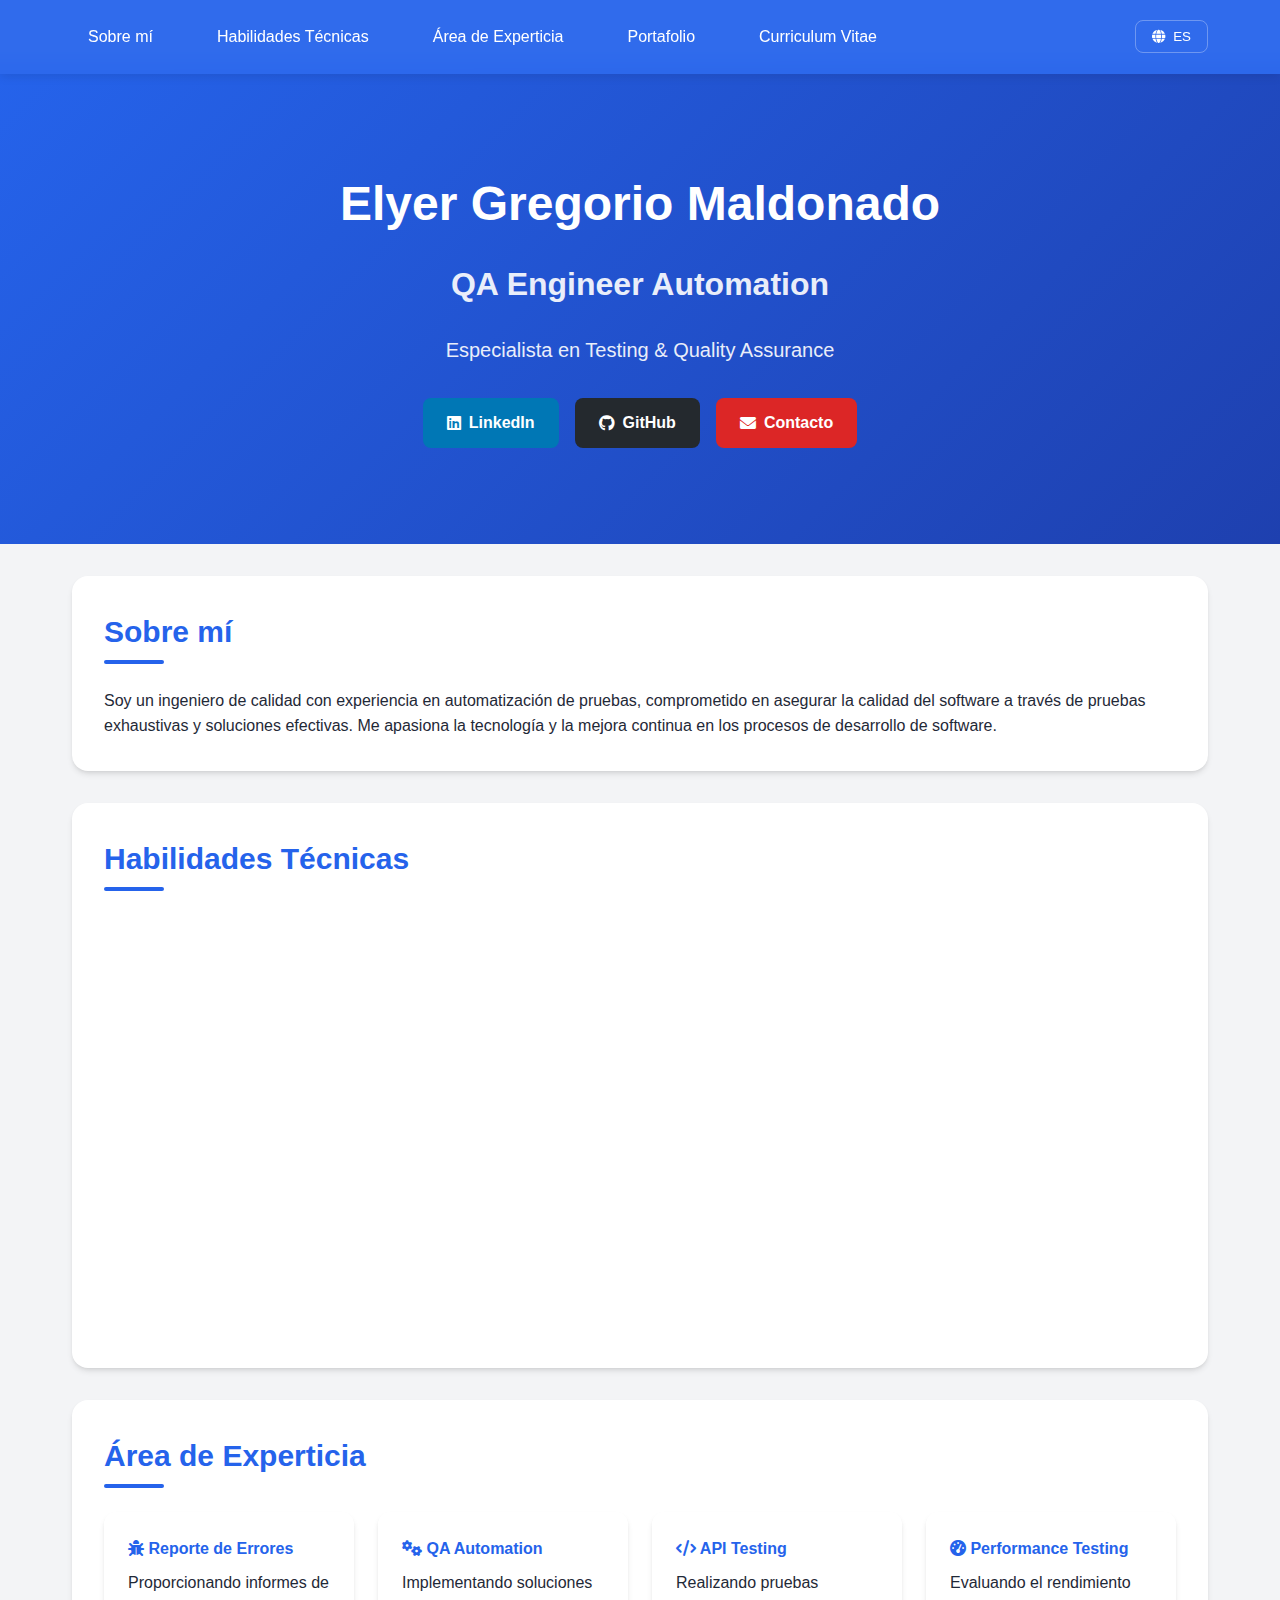
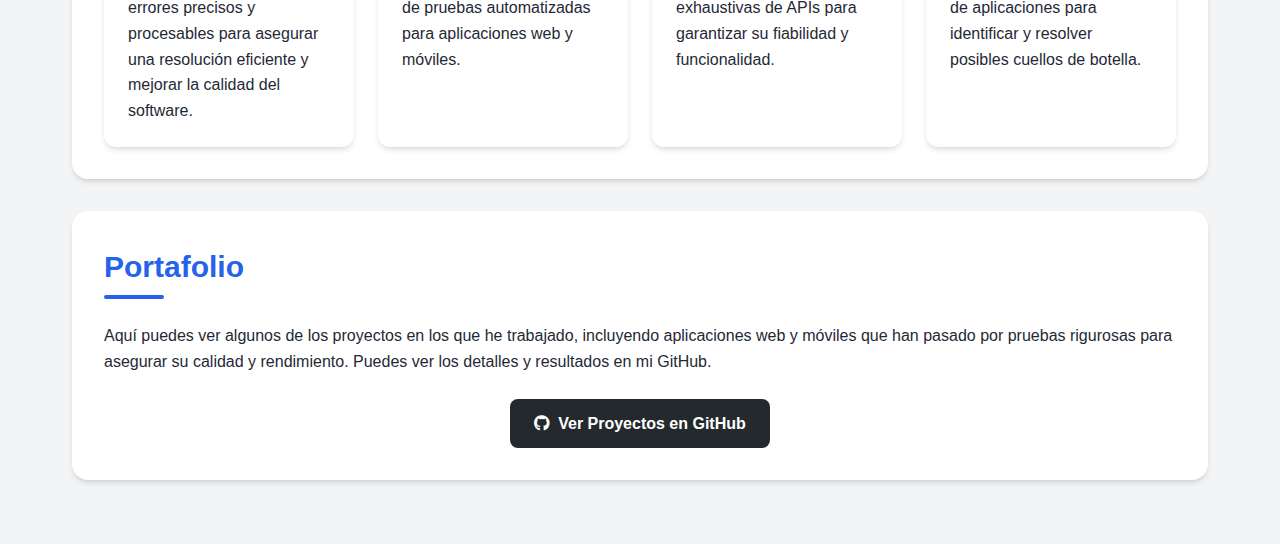
==== index.html @ 2f4ef57c "Add files via upload" ====
<!DOCTYPE html>
<html lang="es">
<head>
    <meta charset="UTF-8">
    <meta name="viewport" content="width=device-width, initial-scale=1.0">
    <title>Elyer Gregorio Maldonado - QA Engineer Automation</title>
    <link href="https://cdnjs.cloudflare.com/ajax/libs/font-awesome/6.0.0/css/all.min.css" rel="stylesheet">
    <link href="css/styles.css" rel="stylesheet">
</head>
<body>
    <nav class="nav-header">
        <div class="nav-container">
            <div class="nav-menu">
                <a href="#about" class="nav-item">Sobre mí</a>
                <a href="#skills" class="nav-item">Habilidades Técnicas</a>
                <a href="#expertise" class="nav-item">Área de Experticia</a>
                <a href="#portfolio" class="nav-item">Portafolio</a>
                <a href="https://e-gregorio.github.io/qa-automation-cv/" class="nav-item">Curriculum Vitae</a>
            </div>
            <div class="language-selector">
                <button class="language-btn">
                    <i class="fas fa-globe"></i>
                    ES
                </button>
                <div class="language-options">
                    <a href="?lang=es" class="language-option">Español</a>
                    <a href="?lang=en" class="language-option">English</a>
                    <a href="?lang=fr" class="language-option">Français</a>
                </div>
            </div>
        </div>
    </nav>

    <header class="hero">
        <div class="hero-content">
            <h1>Elyer Gregorio Maldonado</h1>
            <h2>QA Engineer Automation</h2>
            <p>Especialista en Testing & Quality Assurance</p>
            <div class="social-links">
                <a href="https://www.linkedin.com" target="_blank" class="social-button linkedin-btn">
                    <i class="fab fa-linkedin"></i> LinkedIn
                </a>
                <a href="https://github.com/E-Gregorio" target="_blank" class="social-button github-btn">
                    <i class="fab fa-github"></i> GitHub
                </a>
                <a href="mailto:elyer.g.maldonado@gmail.com" class="social-button contact-btn">
                    <i class="fas fa-envelope"></i> Contacto
                </a>
            </div>
        </div>
    </header>

    <main class="main-content">
        <section id="about" class="section">
            <h2 class="section-title">Sobre mí</h2>
            <p>Soy un ingeniero de calidad con experiencia en automatización de pruebas, comprometido en asegurar la calidad del software a través de pruebas exhaustivas y soluciones efectivas. Me apasiona la tecnología y la mejora continua en los procesos de desarrollo de software.</p>
        </section>

        <section id="skills" class="section">
            <h2 class="section-title">Habilidades Técnicas</h2>
            <div class="skills-grid">
                <div class="skill-card" data-skill="automation">
                    <h3><i class="fas fa-robot"></i> Automatización de Pruebas</h3>
                    <ul>
                        <li>Playwright (TypeScript)</li>
                        <li>Cucumber (Gherkin)</li>
                        <li>JMeter</li>
                    </ul>
                </div>
                <div class="skill-card" data-skill="ciCd">
                    <h3><i class="fas fa-sync"></i> CI/CD</h3>
                    <ul>
                        <li>Jenkins</li>
                        <li>GitHub Actions</li>
                        <li>GitLab CI</li>
                        <li>CircleCI</li>
                    </ul>
                </div>
                <div class="skill-card" data-skill="testing">
                    <h3><i class="fas fa-check-circle"></i> Testing</h3>
                    <ul>
                        <li>Funcional</li>
                        <li>No Funcional</li>
                        <li>Mantenimiento</li>
                    </ul>
                </div>
                <div class="skill-card" data-skill="databases">
                    <h3><i class="fas fa-database"></i> Base de datos</h3>
                    <ul>
                        <li>SQL</li>
                        <li>MySQL</li>
                    </ul>
                </div>
                <div class="skill-card" data-skill="testManagement">
                    <h3><i class="fas fa-tasks"></i> Gestión de Pruebas</h3>
                    <ul>
                        <li>JIRA</li>
                        <li>Xray</li>
                    </ul>
                </div>
                <div class="skill-card" data-skill="agile">
                    <h3><i class="fas fa-chart-line"></i> Metodologías Ágiles</h3>
                    <ul>
                        <li>Scrum</li>
                        <li>Kanban</li>
                    </ul>
                </div>
            </div>
        </section>

        <section id="expertise" class="section">
            <h2 class="section-title">Área de Experticia</h2>
            <div class="expertise-grid">
                <div class="expertise-item">
                    <strong><i class="fas fa-bug"></i> Reporte de Errores</strong>
                    <p>Proporcionando informes de errores precisos y procesables para asegurar una resolución eficiente y mejorar la calidad del software.</p>
                </div>
                <div class="expertise-item">
                    <strong><i class="fas fa-cogs"></i> QA Automation</strong>
                    <p>Implementando soluciones de pruebas automatizadas para aplicaciones web y móviles.</p>
                </div>
                <div class="expertise-item">
                    <strong><i class="fas fa-code"></i> API Testing</strong>
                    <p>Realizando pruebas exhaustivas de APIs para garantizar su fiabilidad y funcionalidad.</p>
                </div>
                <div class="expertise-item">
                    <strong><i class="fas fa-tachometer-alt"></i> Performance Testing</strong>
                    <p>Evaluando el rendimiento de aplicaciones para identificar y resolver posibles cuellos de botella.</p>
                </div>
            </div>
        </section>

        <section id="portfolio" class="section">
            <h2 class="section-title">Portafolio</h2>
            <p>Aquí puedes ver algunos de los proyectos en los que he trabajado, incluyendo aplicaciones web y móviles que han pasado por pruebas rigurosas para asegurar su calidad y rendimiento. Puedes ver los detalles y resultados en mi GitHub.</p>
            <div class="social-links" style="margin-top: 1.5rem;">
                <a href="https://github.com/E-Gregorio" target="_blank" class="social-button github-btn">
                    <i class="fab fa-github"></i> Ver Proyectos en GitHub
                </a>
            </div>
        </section>
    </main>

    <div class="modal-overlay" id="modalOverlay">
        <div class="modal-wrapper">
            <button class="close-modal-btn" id="closeModalBtn">×</button>
            <h3 id="modalTitle"></h3>
            <div class="modal-content">
                <p id="modalDescription" class="skill-description"></p>
                <div id="modalExamples" class="skill-examples"></div>
            </div>
        </div>
    </div>

    <script src="data/skills.js"></script>
    <script src="js/main.js"></script>
</body>
</html>
---- css/styles.css ----
/* Modern Variables */
:root {
    --primary-color: #2563eb;
    --secondary-color: #1e40af;
    --text-color: #1f2937;
    --light-bg: #f3f4f6;
    --white: #ffffff;
    --card-shadow: 0 4px 6px -1px rgb(0 0 0 / 0.1), 0 2px 4px -2px rgb(0 0 0 / 0.1);
    --transition: all 0.3s ease;
}

/* Reset and Base Styles */
* {
    margin: 0;
    padding: 0;
    box-sizing: border-box;
}

body {
    font-family: 'Inter', -apple-system, BlinkMacSystemFont, sans-serif;
    color: var(--text-color);
    line-height: 1.6;
    background-color: var(--light-bg);
    scroll-padding-top: 70px;
}

/* Header Styles */
.hero {
    background: linear-gradient(135deg, var(--primary-color), var(--secondary-color));
    color: var(--white);
    padding: 6rem 2rem;
    text-align: center;
    position: relative;
    overflow: hidden;
    margin-top: 70px;
}

.hero::before {
    content: '';
    position: absolute;
    top: 0;
    left: 0;
    right: 0;
    bottom: 0;
    background: url('/api/placeholder/1920/1080') center/cover;
    opacity: 0.1;
}

.hero-content {
    position: relative;
    max-width: 800px;
    margin: 0 auto;
}

.hero h1 {
    font-size: 3rem;
    font-weight: 800;
    margin-bottom: 1rem;
}

.hero h2 {
    font-size: 2rem;
    font-weight: 600;
    margin-bottom: 1.5rem;
    opacity: 0.9;
}

.hero p {
    font-size: 1.25rem;
    margin-bottom: 2rem;
    opacity: 0.9;
}

/* Social Links */
.social-links {
    display: flex;
    gap: 1rem;
    justify-content: center;
    margin-top: 2rem;
}

.social-button {
    padding: 0.75rem 1.5rem;
    border-radius: 0.5rem;
    text-decoration: none;
    color: var(--white);
    font-weight: 600;
    display: flex;
    align-items: center;
    gap: 0.5rem;
    transition: var(--transition);
}

.linkedin-btn { background-color: #0077b5; }
.github-btn { background-color: #24292e; }
.contact-btn { background-color: #dc2626; }

.social-button:hover {
    transform: translateY(-2px);
    opacity: 0.9;
}

/* Main Content */
.main-content {
    max-width: 1200px;
    margin: 0 auto;
    padding: 2rem;
}

/* Section Styles */
.section {
    background: var(--white);
    border-radius: 1rem;
    padding: 2rem;
    margin-bottom: 2rem;
    box-shadow: var(--card-shadow);
}

.section-title {
    font-size: 1.875rem;
    color: var(--primary-color);
    margin-bottom: 1.5rem;
    position: relative;
    padding-bottom: 0.5rem;
}

.section-title::after {
    content: '';
    position: absolute;
    bottom: 0;
    left: 0;
    width: 60px;
    height: 4px;
    background: var(--primary-color);
    border-radius: 2px;
}

/* Skills Grid */
.skills-grid {
    display: grid;
    grid-template-columns: repeat(auto-fit, minmax(280px, 1fr));
    gap: 1.5rem;
    margin-top: 2rem;
}

.skill-card {
    background: var(--white);
    border-radius: 0.75rem;
    padding: 1.5rem;
    box-shadow: var(--card-shadow);
    transition: var(--transition);
    cursor: pointer;
}

.skill-card:hover {
    transform: translateY(-5px);
    box-shadow: 0 20px 25px -5px rgb(0 0 0 / 0.1), 0 8px 10px -6px rgb(0 0 0 / 0.1);
}

.skill-card h3 {
    color: var(--primary-color);
    margin-bottom: 1rem;
    display: flex;
    align-items: center;
    gap: 0.5rem;
}

.skill-card ul {
    list-style-type: none;
    padding-left: 1.5rem;
}

.skill-card li {
    margin-bottom: 0.5rem;
    position: relative;
}

.skill-card li::before {
    content: '→';
    position: absolute;
    left: -1.5rem;
    color: var(--primary-color);
}

/* Expertise Area */
.expertise-grid {
    display: grid;
    grid-template-columns: repeat(auto-fit, minmax(250px, 1fr));
    gap: 1.5rem;
}

.expertise-item {
    background: var(--white);
    padding: 1.5rem;
    border-radius: 0.75rem;
    box-shadow: var(--card-shadow);
}

.expertise-item strong {
    color: var(--primary-color);
    display: block;
    margin-bottom: 0.5rem;
}

/* Modal Styles */
.modal-overlay {
    background: rgba(0, 0, 0, 0.8);
    position: fixed;
    top: 0;
    left: 0;
    width: 100%;
    height: 100%;
    display: none;
    justify-content: center;
    align-items: center;
    z-index: 1000;
    opacity: 0;
    transition: opacity 0.3s ease;
}

.modal-wrapper {
    background: var(--white);
    padding: 2rem;
    border-radius: 1rem;
    width: 90%;
    max-width: 600px;
    position: relative;
    transform: translateY(-20px);
    transition: transform 0.3s ease;
}

.modal-show {
    opacity: 1;
    display: flex;
}

.modal-show .modal-wrapper {
    transform: translateY(0);
}

.close-modal-btn {
    position: absolute;
    top: 1rem;
    right: 1rem;
    background: none;
    border: none;
    font-size: 1.5rem;
    cursor: pointer;
    color: var(--text-color);
}

.modal-content {
    margin-top: 1rem;
}

/* Navigation Styles */
.nav-header {
    background: rgba(37, 99, 235, 0.95);
    position: fixed;
    width: 100%;
    top: 0;
    z-index: 1000;
    backdrop-filter: blur(10px);
    box-shadow: 0 2px 10px rgba(0,0,0,0.1);
}

.nav-container {
    max-width: 1200px;
    margin: 0 auto;
    display: flex;
    justify-content: space-between;
    align-items: center;
    padding: 1rem 2rem;
}

.nav-menu {
    display: flex;
    gap: 2rem;
    align-items: center;
}

.nav-item {
    color: var(--white);
    text-decoration: none;
    font-weight: 500;
    padding: 0.5rem 1rem;
    border-radius: 0.5rem;
    transition: var(--transition);
}

.nav-item:hover {
    background: rgba(255,255,255,0.1);
    transform: translateY(-2px);
}

/* Language Selector */
.language-selector {
    position: relative;
    display: inline-block;
}

.language-btn {
    background: transparent;
    color: var(--white);
    border: 1px solid rgba(255,255,255,0.3);
    padding: 0.5rem 1rem;
    border-radius: 0.5rem;
    cursor: pointer;
    display: flex;
    align-items: center;
    gap: 0.5rem;
}

.language-options {
    position: absolute;
    top: 100%;
    right: 0;
    background: var(--white);
    border-radius: 0.5rem;
    box-shadow: var(--card-shadow);
    display: none;
    min-width: 150px;
    margin-top: 0.5rem;
    opacity: 0;
    transform: translateY(-10px);
    transition: opacity 0.3s ease, transform 0.3s ease;
}

.language-options.show {
    display: block;
    opacity: 1;
    transform: translateY(0);
}

.language-option {
    padding: 0.75rem 1rem;
    color: var(--text-color);
    text-decoration: none;
    display: block;
    transition: var(--transition);
}

.language-option:hover {
    background: var(--light-bg);
}

/* Responsive Design */
@media (max-width: 768px) {
    .hero h1 { font-size: 2.5rem; }
    .hero h2 { font-size: 1.5rem; }
    .social-links { flex-direction: column; }
    .social-button { width: 100%; justify-content: center; }
    
    .nav-menu {
        display: none;
        position: absolute;
        top: 100%;
        left: 0;
        right: 0;
        background: var(--primary-color);
        flex-direction: column;
        padding: 1rem;
    }

    .nav-menu.active {
        display: flex;
    }

    .menu-toggle {
        display: block;
        color: var(--white);
        font-size: 1.5rem;
        cursor: pointer;
    }
}
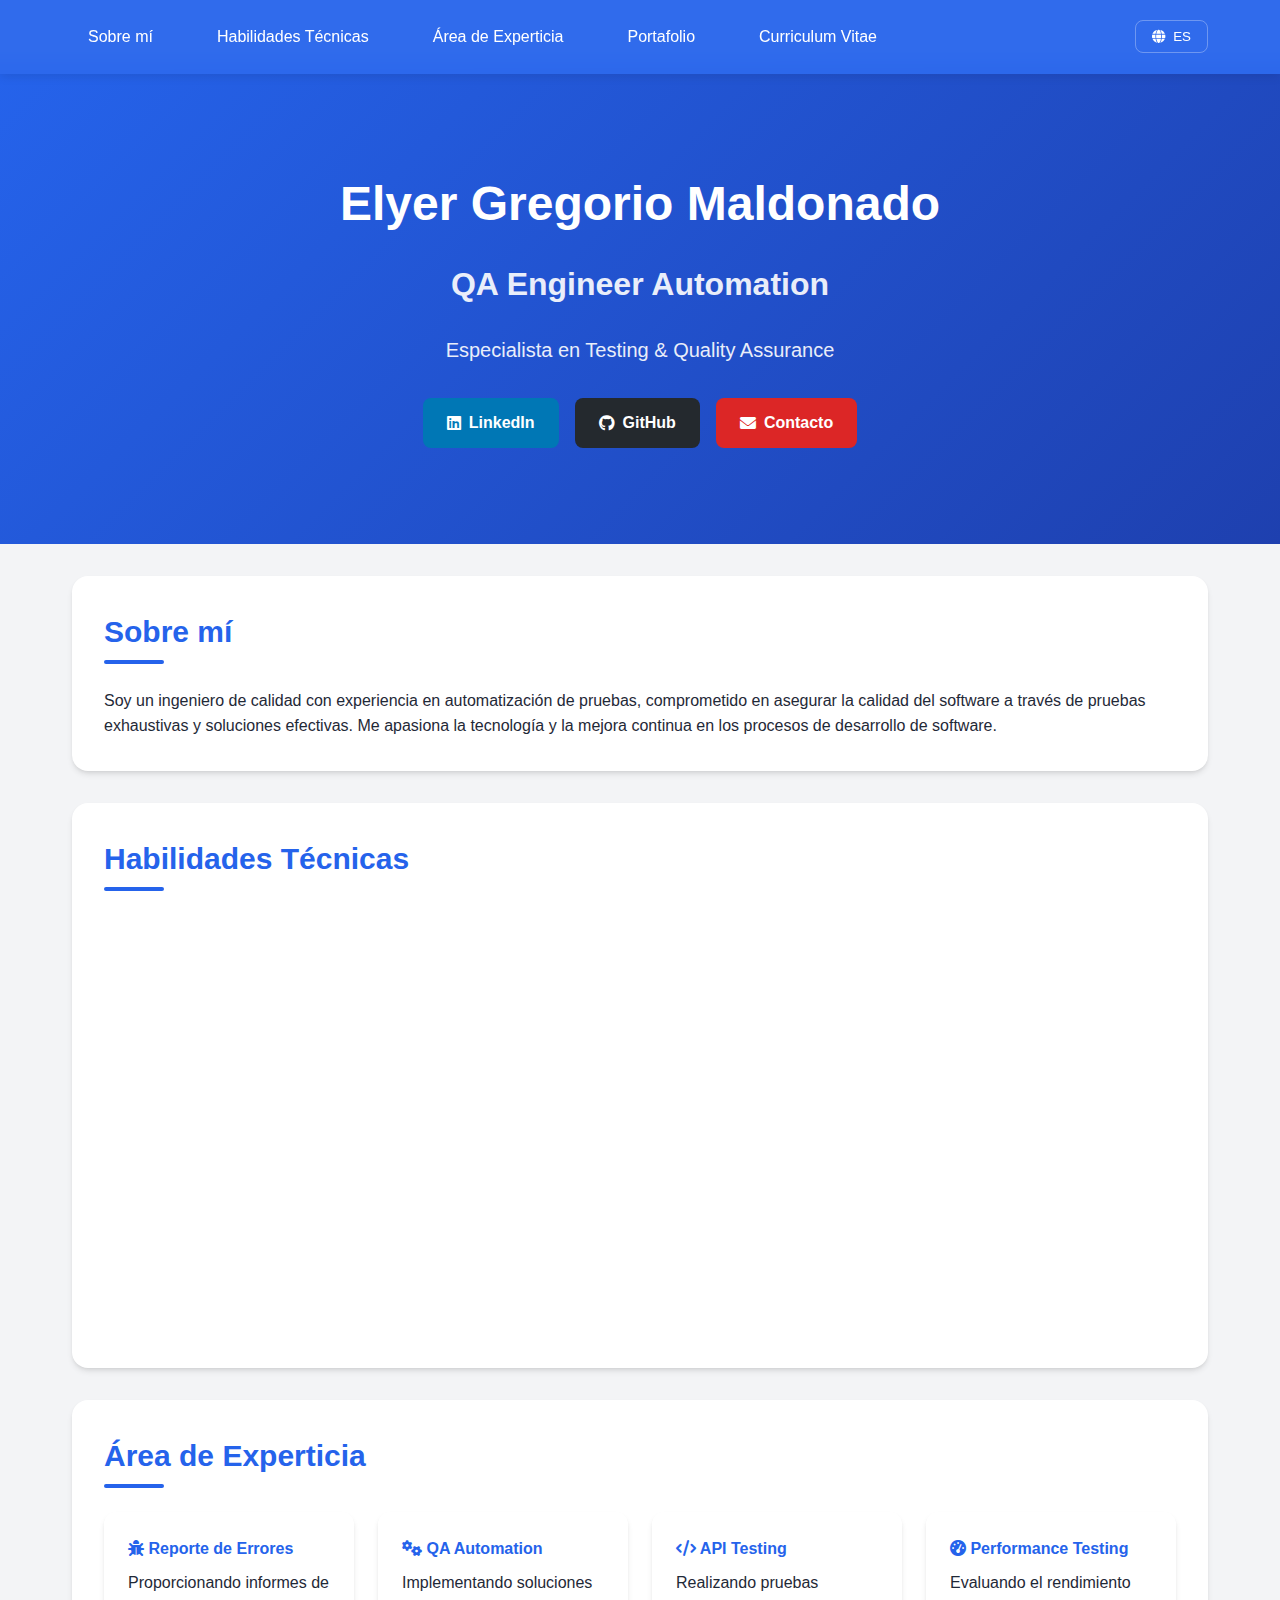
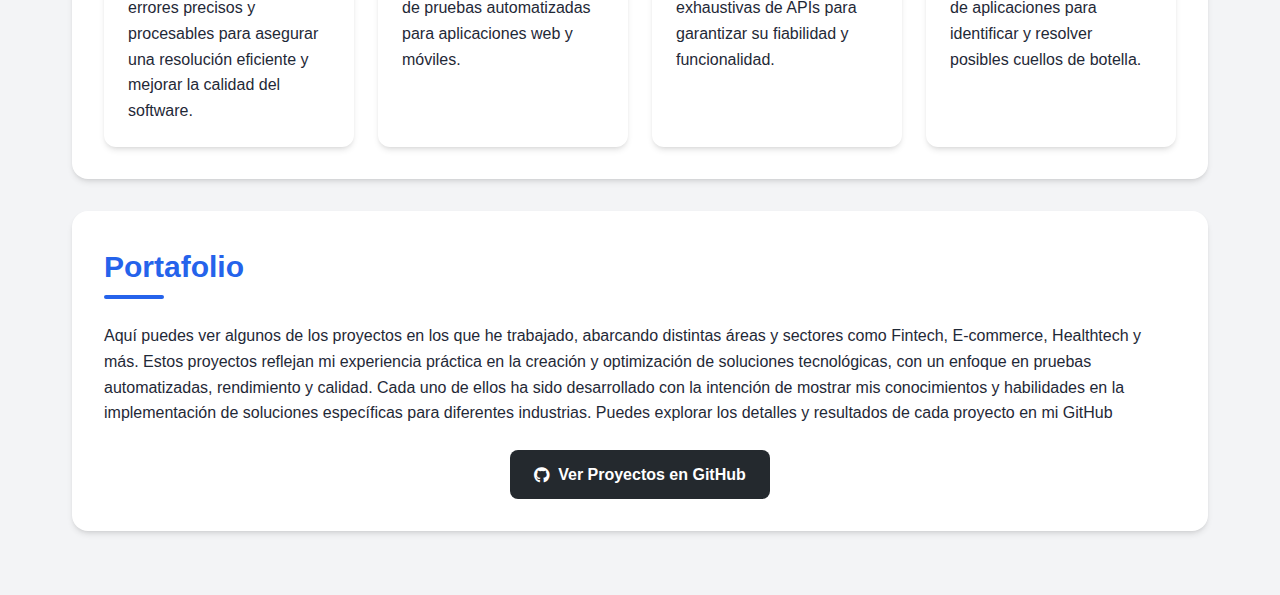
==== commit a064e044: "Resolución de conflicto y actualización de descripción en index.html" ====
--- a/index.html
+++ b/index.html
@@ -132,7 +132,7 @@
 
         <section id="portfolio" class="section">
             <h2 class="section-title">Portafolio</h2>
-            <p>Aquí puedes ver algunos de los proyectos en los que he trabajado, incluyendo aplicaciones web y móviles que han pasado por pruebas rigurosas para asegurar su calidad y rendimiento. Puedes ver los detalles y resultados en mi GitHub.</p>
+            <p>Aquí puedes ver algunos de los proyectos en los que he trabajado, abarcando distintas áreas y sectores como Fintech, E-commerce, Healthtech y más. Estos proyectos reflejan mi experiencia práctica en la creación y optimización de soluciones tecnológicas, con un enfoque en pruebas automatizadas, rendimiento y calidad. Cada uno de ellos ha sido desarrollado con la intención de mostrar mis conocimientos y habilidades en la implementación de soluciones específicas para diferentes industrias. Puedes explorar los detalles y resultados de cada proyecto en mi GitHub</p>
             <div class="social-links" style="margin-top: 1.5rem;">
                 <a href="https://github.com/E-Gregorio" target="_blank" class="social-button github-btn">
                     <i class="fab fa-github"></i> Ver Proyectos en GitHub
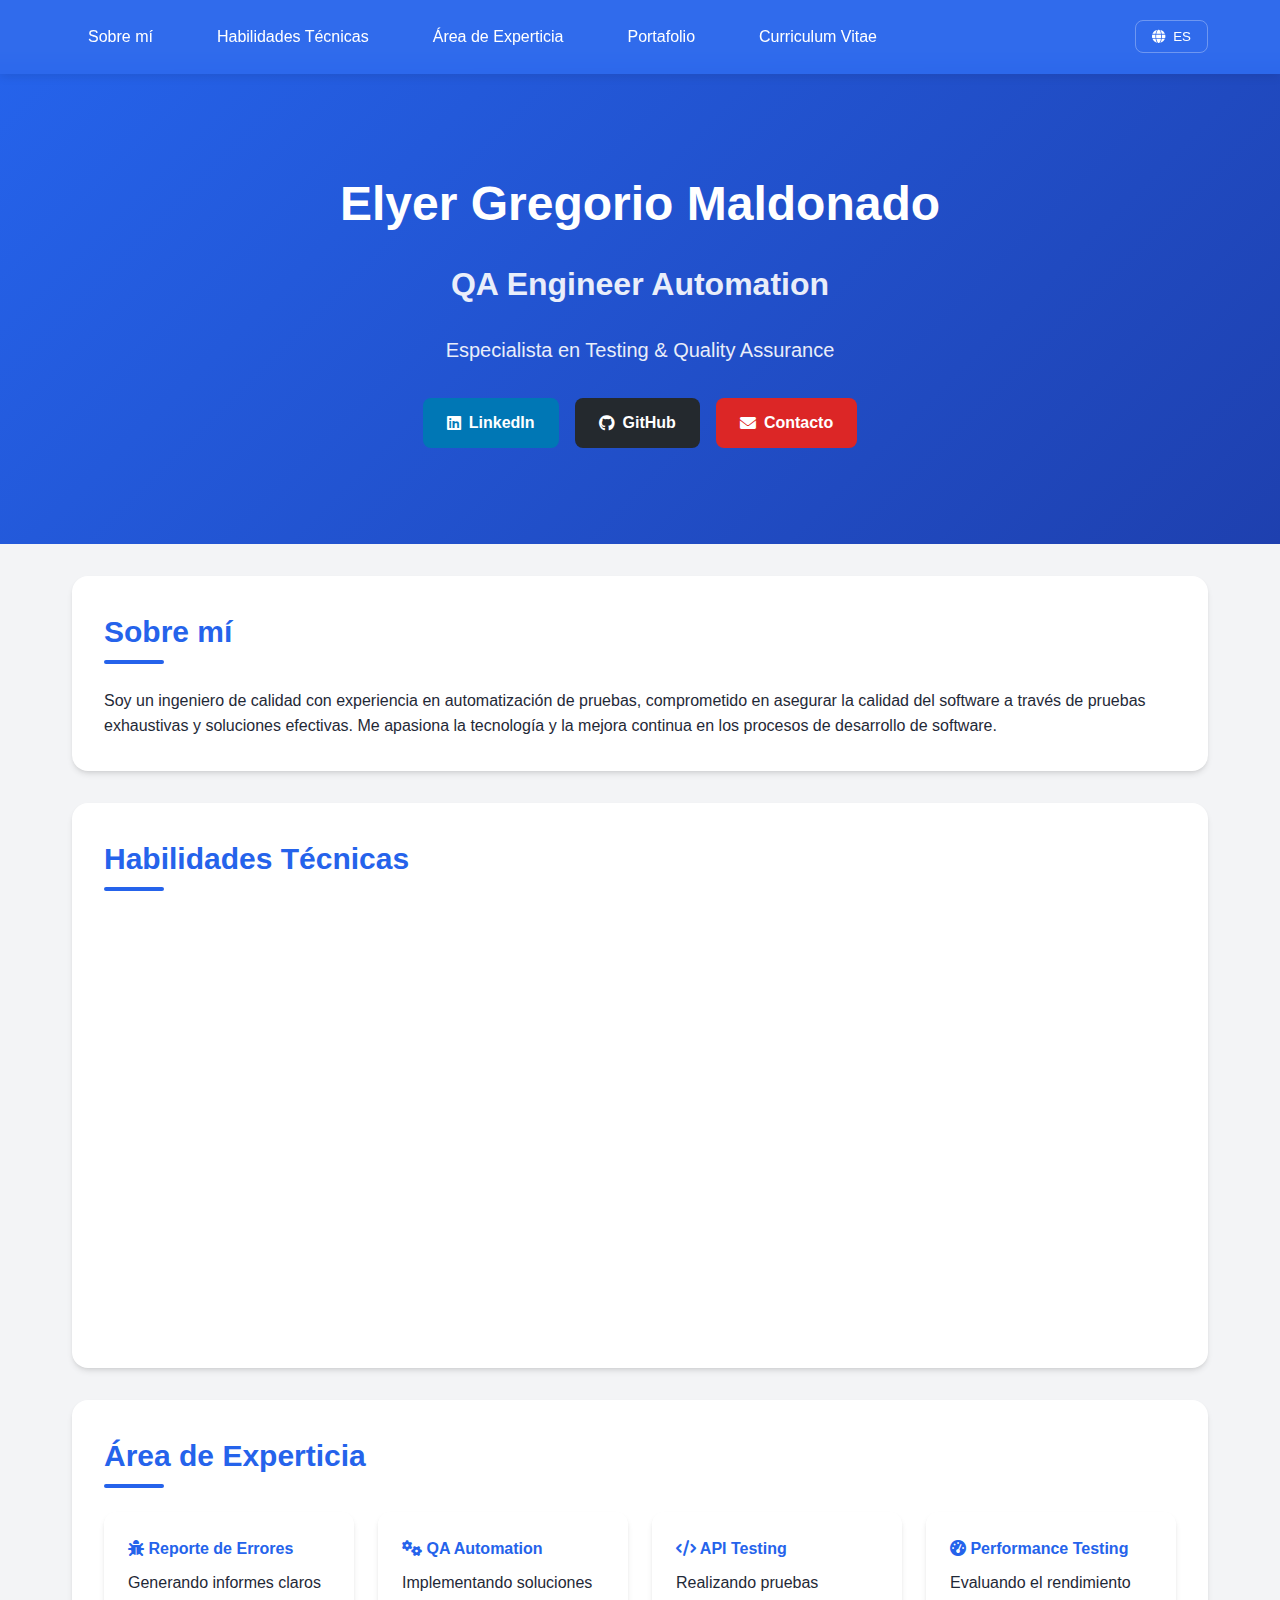
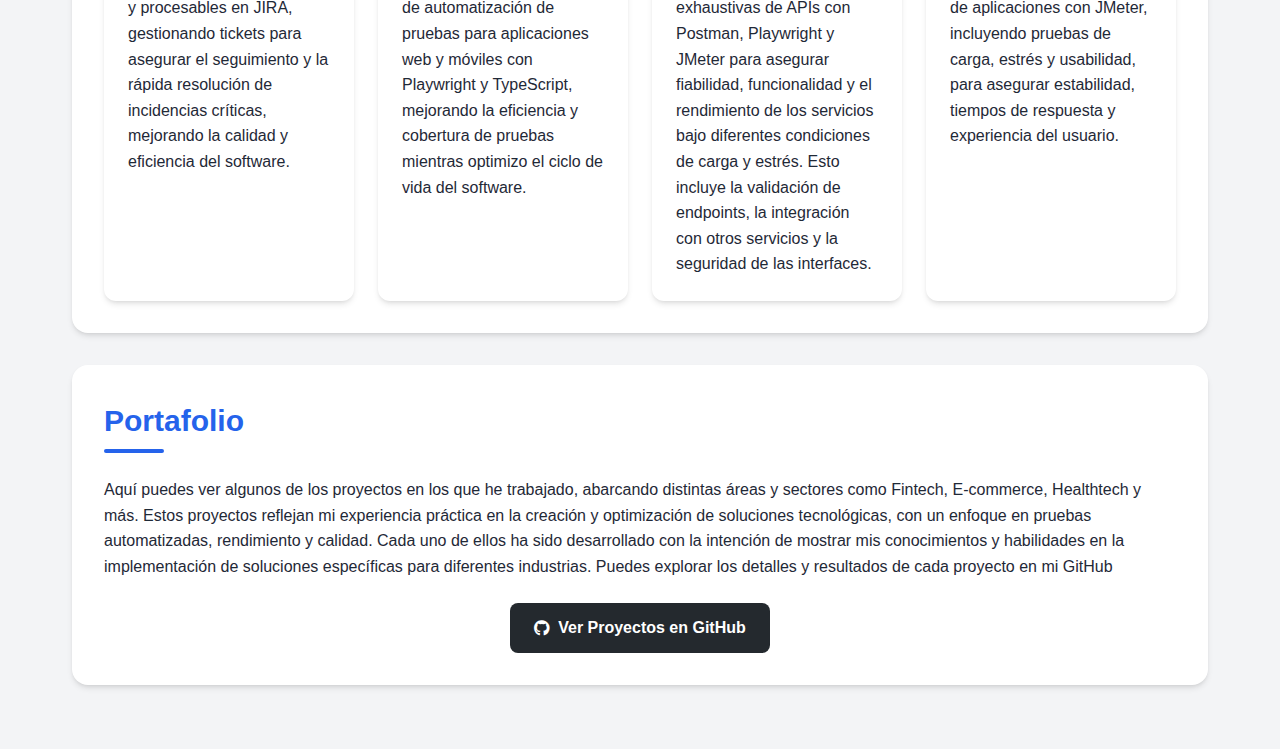
==== commit ef19df28: "Actualización de los archivos index.html y proyectos.html con los últimos cambios" ====
--- a/index.html
+++ b/index.html
@@ -113,19 +113,19 @@
             <div class="expertise-grid">
                 <div class="expertise-item">
                     <strong><i class="fas fa-bug"></i> Reporte de Errores</strong>
-                    <p>Proporcionando informes de errores precisos y procesables para asegurar una resolución eficiente y mejorar la calidad del software.</p>
+                    <p>Generando informes claros y procesables en JIRA, gestionando tickets para asegurar el seguimiento y la rápida resolución de incidencias críticas, mejorando la calidad y eficiencia del software.</p>
                 </div>
                 <div class="expertise-item">
                     <strong><i class="fas fa-cogs"></i> QA Automation</strong>
-                    <p>Implementando soluciones de pruebas automatizadas para aplicaciones web y móviles.</p>
+                    <p>Implementando soluciones de automatización de pruebas para aplicaciones web y móviles con Playwright y TypeScript, mejorando la eficiencia y cobertura de pruebas mientras optimizo el ciclo de vida del software.</p>
                 </div>
                 <div class="expertise-item">
                     <strong><i class="fas fa-code"></i> API Testing</strong>
-                    <p>Realizando pruebas exhaustivas de APIs para garantizar su fiabilidad y funcionalidad.</p>
+                    <p>Realizando pruebas exhaustivas de APIs con Postman, Playwright y JMeter para asegurar fiabilidad, funcionalidad y el rendimiento de los servicios bajo diferentes condiciones de carga y estrés. Esto incluye la validación de endpoints, la integración con otros servicios y la seguridad de las interfaces.</p>
                 </div>
                 <div class="expertise-item">
                     <strong><i class="fas fa-tachometer-alt"></i> Performance Testing</strong>
-                    <p>Evaluando el rendimiento de aplicaciones para identificar y resolver posibles cuellos de botella.</p>
+                    <p>Evaluando el rendimiento de aplicaciones con JMeter, incluyendo pruebas de carga, estrés y usabilidad, para asegurar estabilidad, tiempos de respuesta y experiencia del usuario.</p>
                 </div>
             </div>
         </section>
@@ -134,7 +134,7 @@
             <h2 class="section-title">Portafolio</h2>
             <p>Aquí puedes ver algunos de los proyectos en los que he trabajado, abarcando distintas áreas y sectores como Fintech, E-commerce, Healthtech y más. Estos proyectos reflejan mi experiencia práctica en la creación y optimización de soluciones tecnológicas, con un enfoque en pruebas automatizadas, rendimiento y calidad. Cada uno de ellos ha sido desarrollado con la intención de mostrar mis conocimientos y habilidades en la implementación de soluciones específicas para diferentes industrias. Puedes explorar los detalles y resultados de cada proyecto en mi GitHub</p>
             <div class="social-links" style="margin-top: 1.5rem;">
-                <a href="https://github.com/E-Gregorio" target="_blank" class="social-button github-btn">
+                <a href="proyectos.html" target="_blank" class="social-button github-btn">
                     <i class="fab fa-github"></i> Ver Proyectos en GitHub
                 </a>
             </div>
